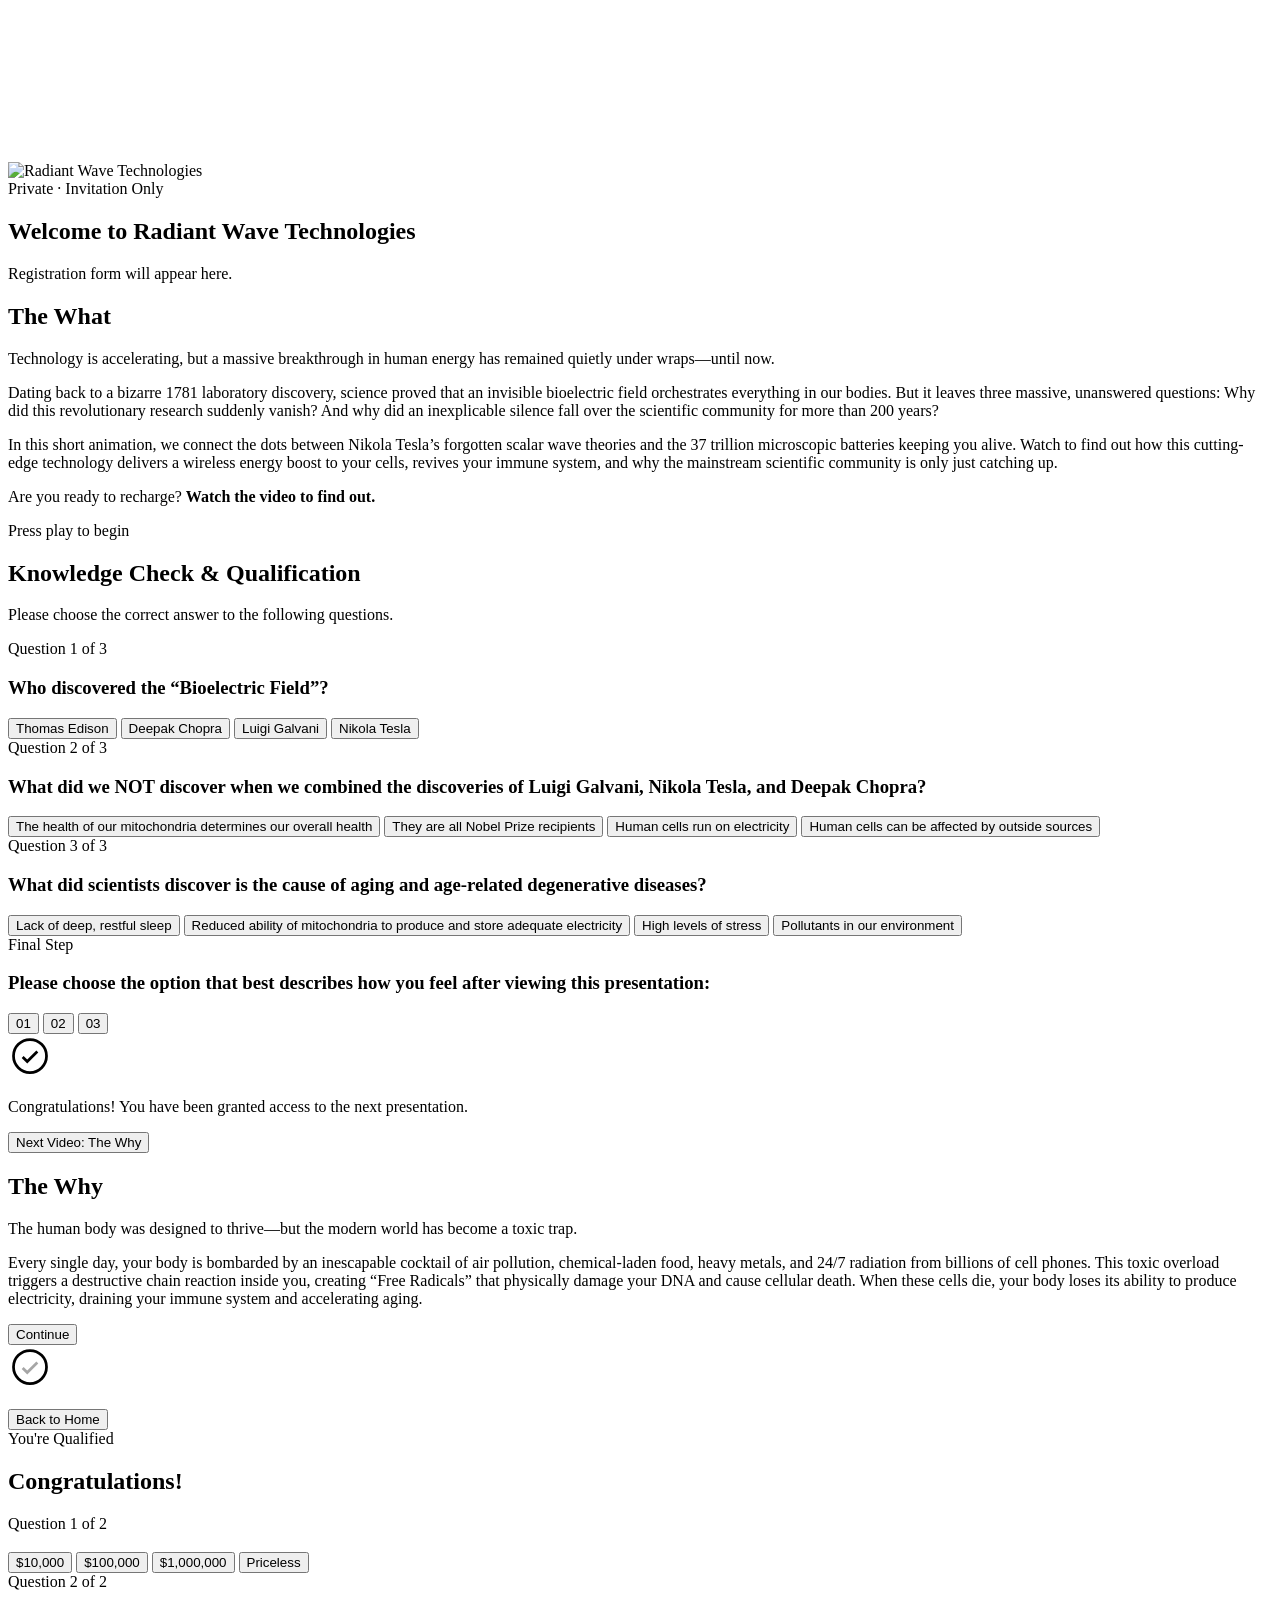
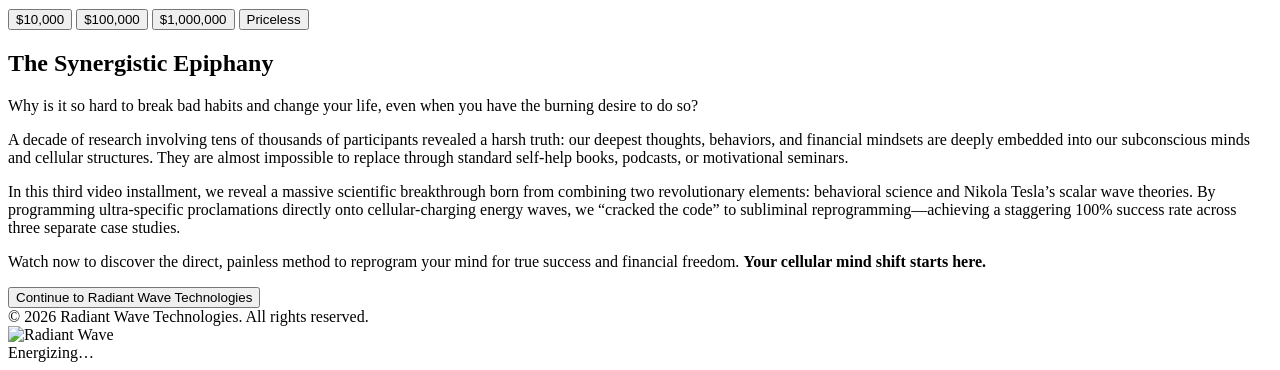
==== wwwroot/index.html @ 11f5593d "Add knowledge check + qualification gate after Video 1 Co-Authored-By: Claude Opus 4.8 (1M context) " ====
<!DOCTYPE html>
<html lang="en">
<head>
  <meta charset="UTF-8" />
  <meta name="viewport" content="width=device-width, initial-scale=1.0, viewport-fit=cover" />
  <meta name="theme-color" content="#121824" />
  <title>Radiant Wave Technologies</title>
  <meta name="description" content="A private guided experience by Radiant Wave Technologies." />
  <link rel="preconnect" href="https://fonts.googleapis.com" />
  <link rel="preconnect" href="https://fonts.gstatic.com" crossorigin />
  <link href="https://fonts.googleapis.com/css2?family=Hanken+Grotesk:wght@300;400;500;600;700;800&display=swap" rel="stylesheet" />
  <link rel="stylesheet" href="/css/styles.css" />
</head>
<body>
  <!-- Slowly drifting colour blobs -->
  <div class="bg-blobs" aria-hidden="true">
    <span class="blob blob--purple"></span>
    <span class="blob blob--blue"></span>
    <span class="blob blob--pink"></span>
    <span class="blob blob--cyan"></span>
  </div>
  <!-- Animated wave + particle background -->
  <canvas id="wave-canvas" aria-hidden="true"></canvas>
  <div class="vignette" aria-hidden="true"></div>
  <div class="grain" aria-hidden="true"></div>

  <!-- Cinematic wave-sweep transition overlay -->
  <div id="sweep" class="sweep" aria-hidden="true"></div>

  <main id="stage" class="stage">

    <!-- ============================ WELCOME ============================ -->
    <section class="screen screen--active" data-screen="welcome">
      <div class="welcome welcome--split">
        <div class="welcome__intro">
          <div class="logo">
            <div class="logo__ring" aria-hidden="true"></div>
            <img class="logo__img" src="/assets/logo.svg" alt="Radiant Wave Technologies"
                 onerror="this.onerror=null;this.src='/assets/logo.png';" />
          </div>
          <span class="access-badge"><span class="access-badge__dot"></span>Private · Invitation Only</span>
          <h1 class="welcome__heading" data-text="welcomeHeading">Welcome to Radiant Wave Technologies</h1>
          <p class="welcome__body" data-text="welcomeBody"></p>
        </div>

        <div class="form-shell glass">
          <div id="ghl-form" class="ghl-form">
            <!-- GoHighLevel embed is injected here from server config. -->
            <div class="ghl-fallback" id="ghl-fallback">
              <p class="ghl-fallback__hint">Registration form will appear here.</p>
            </div>
          </div>
          <button id="begin-btn" class="btn btn--cta begin-btn" type="button" hidden>
            <span>Begin Experience</span>
          </button>
        </div>
      </div>
    </section>

    <!-- ============================ VIDEO 1 ============================ -->
    <section class="screen" data-screen="video1">
      <div class="teaser" id="teaser-1">
        <div class="teaser__info">
          <h2 class="teaser__title">The What</h2>
          <div class="teaser__desc">
            <p>Technology is accelerating, but a massive breakthrough in human energy has remained quietly under wraps&mdash;until now.</p>
            <p>Dating back to a bizarre 1781 laboratory discovery, science proved that an invisible bioelectric field orchestrates everything in our bodies. But it leaves three massive, unanswered questions: Why did this revolutionary research suddenly vanish? And why did an inexplicable silence fall over the scientific community for more than 200 years?</p>
            <p>In this short animation, we connect the dots between Nikola Tesla&rsquo;s forgotten scalar wave theories and the 37 trillion microscopic batteries keeping you alive. Watch to find out how this cutting-edge technology delivers a wireless energy boost to your cells, revives your immune system, and why the mainstream scientific community is only just catching up.</p>
            <p class="teaser__kicker">Are you ready to recharge? <strong>Watch the video to find out.</strong></p>
          </div>
        </div>
        <div class="teaser__media">
          <div class="player-frame">
            <div class="player-mount" id="mount-1"></div>
          </div>
          <p class="teaser__hint">Press play to begin</p>
        </div>
      </div>
      <!-- Knowledge check + qualification gate (replaces the old "Next Video" button). -->
      <div class="reveal video-overlay video-overlay--wide knowledge-check" data-reveal="knowledge-check">
        <div class="kc__panel">
          <h2 class="kc__title">Knowledge Check &amp; Qualification</h2>
          <p class="kc__lead">Please choose the correct answer to the following questions.</p>

          <!-- Q1 -->
          <div class="qcard kc-q" data-kc-step="1">
            <span class="question__num">Question 1 of 3</span>
            <h3 class="question__label">Who discovered the &ldquo;Bioelectric Field&rdquo;?</h3>
            <div class="kc-options" data-kc-group="1">
              <button class="kc-opt" type="button">Thomas Edison</button>
              <button class="kc-opt" type="button">Deepak Chopra</button>
              <button class="kc-opt" type="button" data-correct="true">Luigi Galvani</button>
              <button class="kc-opt" type="button">Nikola Tesla</button>
            </div>
          </div>

          <!-- Q2 -->
          <div class="qcard kc-q is-collapsed" data-kc-step="2">
            <span class="question__num">Question 2 of 3</span>
            <h3 class="question__label">What did we <strong>NOT</strong> discover when we combined the discoveries of Luigi Galvani, Nikola Tesla, and Deepak Chopra?</h3>
            <div class="kc-options" data-kc-group="2">
              <button class="kc-opt" type="button">The health of our mitochondria determines our overall health</button>
              <button class="kc-opt" type="button" data-correct="true">They are all Nobel Prize recipients</button>
              <button class="kc-opt" type="button">Human cells run on electricity</button>
              <button class="kc-opt" type="button">Human cells can be affected by outside sources</button>
            </div>
          </div>

          <!-- Q3 -->
          <div class="qcard kc-q is-collapsed" data-kc-step="3">
            <span class="question__num">Question 3 of 3</span>
            <h3 class="question__label">What did scientists discover is the cause of aging and age-related degenerative diseases?</h3>
            <div class="kc-options" data-kc-group="3">
              <button class="kc-opt" type="button">Lack of deep, restful sleep</button>
              <button class="kc-opt" type="button" data-correct="true">Reduced ability of mitochondria to produce and store adequate electricity</button>
              <button class="kc-opt" type="button">High levels of stress</button>
              <button class="kc-opt" type="button">Pollutants in our environment</button>
            </div>
          </div>

          <!-- Final step: how do you feel? (qualification decision, moved up from video 2) -->
          <div class="qcard kc-feeling is-collapsed" data-kc-step="feeling">
            <span class="question__num">Final Step</span>
            <h3 class="question__label" data-text="decisionHeading">Please choose the option that best describes how you feel after viewing this presentation:</h3>
            <div class="cards cards--3">
              <button class="card" type="button" data-kc-option="1">
                <span class="card__index">01</span>
                <span class="card__text" data-text="option1"></span>
                <span class="card__glow" aria-hidden="true"></span>
              </button>
              <button class="card" type="button" data-kc-option="2">
                <span class="card__index">02</span>
                <span class="card__text" data-text="option2"></span>
                <span class="card__glow" aria-hidden="true"></span>
              </button>
              <button class="card" type="button" data-kc-option="3">
                <span class="card__index">03</span>
                <span class="card__text" data-text="option3"></span>
                <span class="card__glow" aria-hidden="true"></span>
              </button>
            </div>
          </div>
        </div>
      </div>

      <!-- Qualified (Option 3) → congratulations, then continue to The Why. -->
      <div class="reveal video-overlay" data-reveal="kc-pass">
        <div class="endcard glass">
          <div class="endcard__icon" aria-hidden="true">
            <svg viewBox="0 0 24 24" width="44" height="44" fill="none" stroke="currentColor" stroke-width="1.5">
              <circle cx="12" cy="12" r="9" />
              <path d="M8 12.5l2.5 2.5L16 9.5" />
            </svg>
          </div>
          <p class="endcard__body" data-text="kcCongrats">Congratulations! You have been granted access to the next presentation.</p>
          <button id="kc-continue" class="btn btn--cta btn--xl ripple" type="button">Next Video: The Why</button>
        </div>
      </div>
    </section>

    <!-- ============================ VIDEO 2 (The Why) + DECISION ============================ -->
    <section class="screen" data-screen="video2">
      <div class="teaser" id="teaser-2">
        <div class="teaser__info">
          <h2 class="teaser__title">The Why</h2>
          <div class="teaser__desc">
            <p>The human body was designed to thrive&mdash;but the modern world has become a toxic trap.</p>
            <p>Every single day, your body is bombarded by an inescapable cocktail of air pollution, chemical-laden food, heavy metals, and 24/7 radiation from billions of cell phones. This toxic overload triggers a destructive chain reaction inside you, creating &ldquo;Free Radicals&rdquo; that physically damage your DNA and cause cellular death. When these cells die, your body loses its ability to produce electricity, draining your immune system and accelerating aging.</p>
          </div>
        </div>
        <div class="teaser__media">
          <div class="player-frame">
            <div class="player-mount" id="mount-2"></div>
          </div>
        </div>
      </div>
      <div class="reveal video-overlay" data-reveal="video2-next">
        <button id="video2-next" class="btn btn--cta btn--xl ripple" type="button">Continue</button>
      </div>
    </section>

    <!-- ============================ DISQUALIFIED ============================ -->
    <section class="screen" data-screen="disqualified">
      <div class="endcard glass endcard--calm">
        <div class="endcard__icon" aria-hidden="true">
          <svg viewBox="0 0 24 24" width="44" height="44" fill="none" stroke="currentColor" stroke-width="1.5">
            <circle cx="12" cy="12" r="9" />
            <path d="M8 12.5l2.5 2.5L16 9.5" opacity=".35" />
          </svg>
        </div>
        <p class="endcard__body" data-text="disqualMessage"></p>
        <button id="back-home" class="btn btn--ghost ripple" type="button">Back to Home</button>
      </div>
    </section>

    <!-- ============================ QUALIFY (congrats + valuation) ============================ -->
    <section class="screen" data-screen="qualify">
      <div class="qualify">
        <span class="qualify__eyebrow">You're Qualified</span>
        <h2 class="qualify__title">Congratulations!</h2>
        <p class="qualify__intro" data-text="congratsMessage"></p>

        <div class="question qcard" data-question="1">
          <span class="question__num">Question 1 of 2</span>
          <h3 class="question__label" data-text="valuationQ1"></h3>
          <div class="cards cards--4 value-cards" data-value-group="q1">
            <button class="card card--value" type="button" data-value="$10,000"><span class="card__text">$10,000</span><span class="card__glow" aria-hidden="true"></span></button>
            <button class="card card--value" type="button" data-value="$100,000"><span class="card__text">$100,000</span><span class="card__glow" aria-hidden="true"></span></button>
            <button class="card card--value" type="button" data-value="$1,000,000"><span class="card__text">$1,000,000</span><span class="card__glow" aria-hidden="true"></span></button>
            <button class="card card--value" type="button" data-value="Priceless"><span class="card__text">Priceless</span><span class="card__glow" aria-hidden="true"></span></button>
          </div>
        </div>

        <div class="question qcard is-collapsed" data-question="2">
          <span class="question__num">Question 2 of 2</span>
          <h3 class="question__label" data-text="valuationQ2"></h3>
          <div class="cards cards--4 value-cards" data-value-group="q2">
            <button class="card card--value" type="button" data-value="$10,000"><span class="card__text">$10,000</span><span class="card__glow" aria-hidden="true"></span></button>
            <button class="card card--value" type="button" data-value="$100,000"><span class="card__text">$100,000</span><span class="card__glow" aria-hidden="true"></span></button>
            <button class="card card--value" type="button" data-value="$1,000,000"><span class="card__text">$1,000,000</span><span class="card__glow" aria-hidden="true"></span></button>
            <button class="card card--value" type="button" data-value="Priceless"><span class="card__text">Priceless</span><span class="card__glow" aria-hidden="true"></span></button>
          </div>
        </div>
      </div>
    </section>

    <!-- ============================ VIDEO 3 (The Synergistic Epiphany) + FINAL CTA ============================ -->
    <section class="screen" data-screen="video3">
      <div class="teaser" id="teaser-3">
        <div class="teaser__info">
          <h2 class="teaser__title">The Synergistic Epiphany</h2>
          <div class="teaser__desc">
            <p>Why is it so hard to break bad habits and change your life, even when you have the burning desire to do so?</p>
            <p>A decade of research involving tens of thousands of participants revealed a harsh truth: our deepest thoughts, behaviors, and financial mindsets are deeply embedded into our subconscious minds and cellular structures. They are almost impossible to replace through standard self-help books, podcasts, or motivational seminars.</p>
            <p>In this third video installment, we reveal a massive scientific breakthrough born from combining two revolutionary elements: behavioral science and Nikola Tesla&rsquo;s scalar wave theories. By programming ultra-specific proclamations directly onto cellular-charging energy waves, we &ldquo;cracked the code&rdquo; to subliminal reprogramming&mdash;achieving a staggering 100% success rate across three separate case studies.</p>
            <p class="teaser__kicker">Watch now to discover the direct, painless method to reprogram your mind for true success and financial freedom. <strong>Your cellular mind shift starts here.</strong></p>
          </div>
        </div>
        <div class="teaser__media">
          <div class="player-frame">
            <div class="player-mount" id="mount-3"></div>
          </div>
        </div>
      </div>
      <div class="reveal video-overlay" data-reveal="final-cta">
        <button id="final-cta" class="btn btn--cta btn--xl ripple" type="button" data-text="video3Cta">Continue to Radiant Wave Technologies</button>
      </div>
    </section>

  </main>

  <footer class="app-foot">© 2026 Radiant Wave Technologies. All rights reserved.</footer>

  <div id="loader" class="loader">
    <div class="loader__bolt" aria-hidden="true">
      <span class="loader__ring"></span>
      <span class="loader__ring loader__ring--2"></span>
      <span class="loader__arc"></span>
      <img class="loader__icon" src="/assets/rwt-icon.svg" alt="Radiant Wave" />
    </div>
    <span class="loader__label">Energizing…</span>
  </div>

  <script src="/js/config.js"></script>
  <script src="/js/waves.js"></script>
  <script src="/js/player.js"></script>
  <script src="/js/app.js"></script>
</body>
</html>
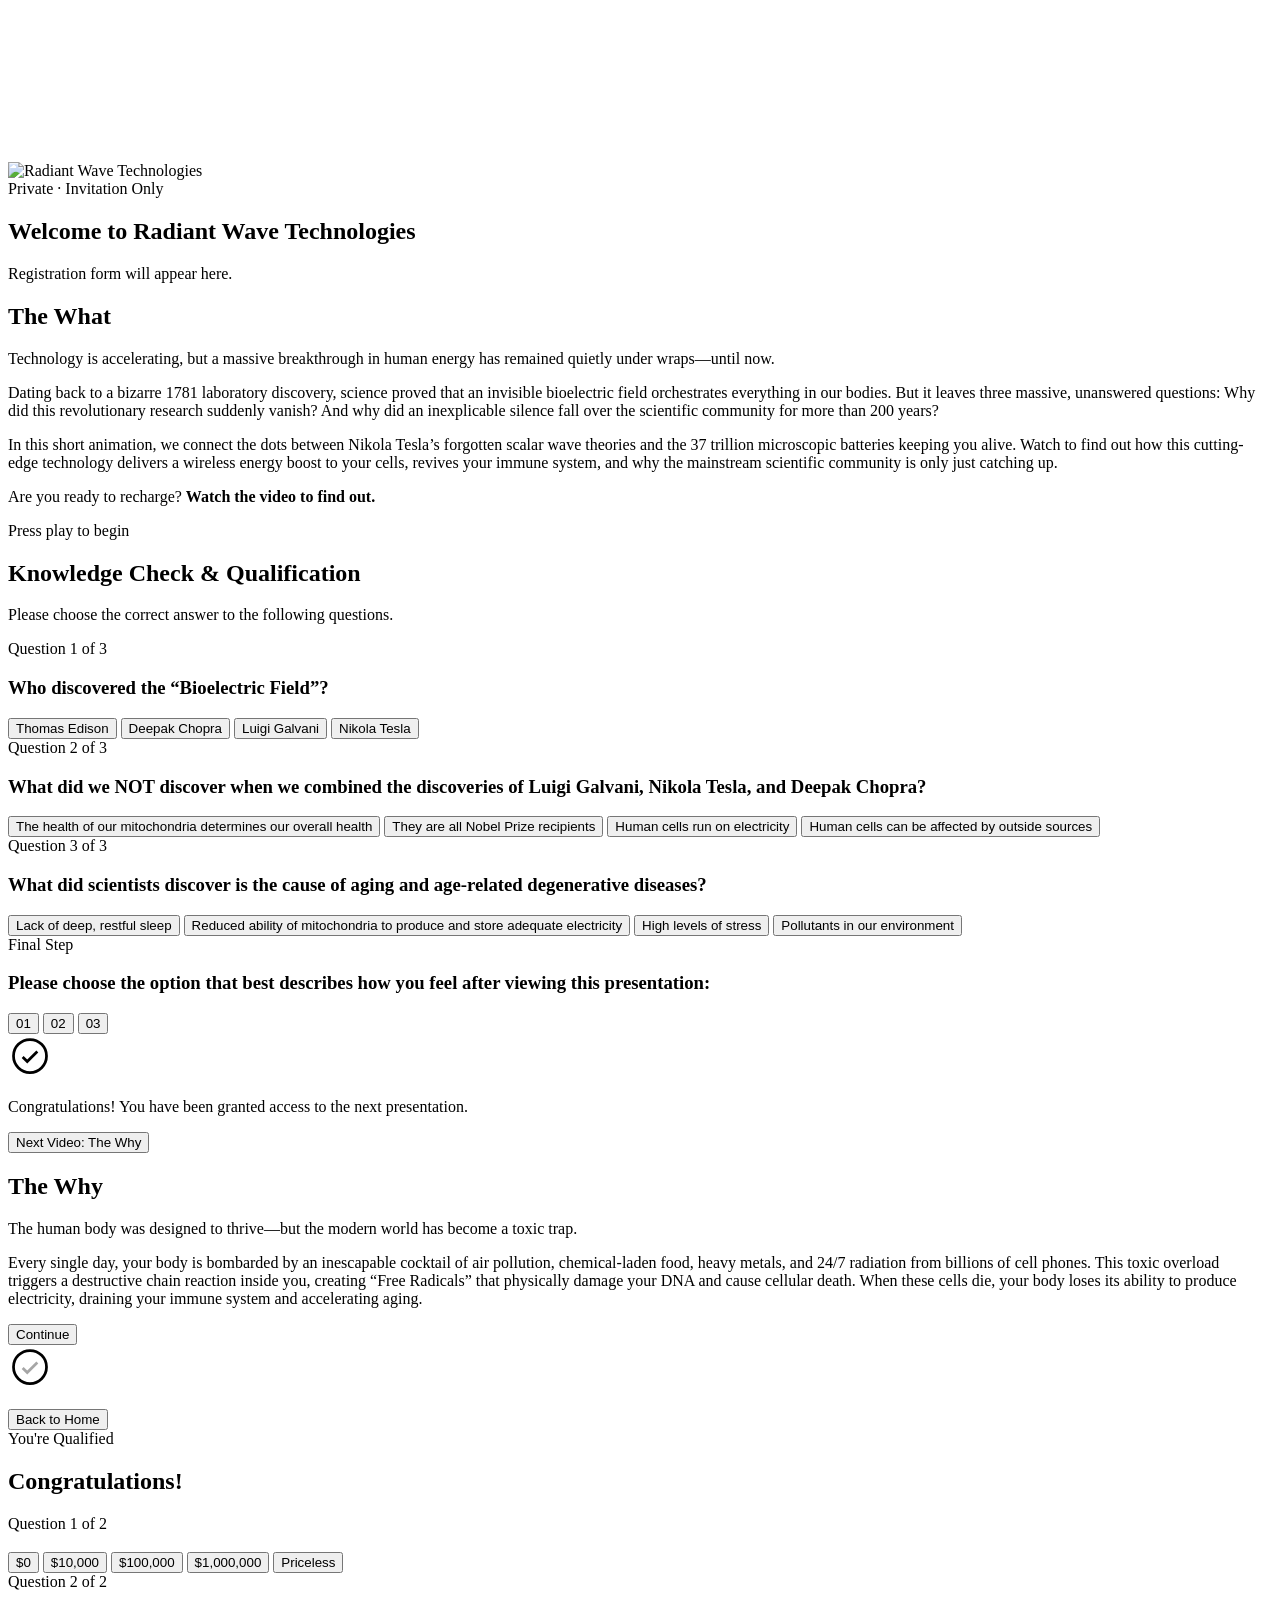
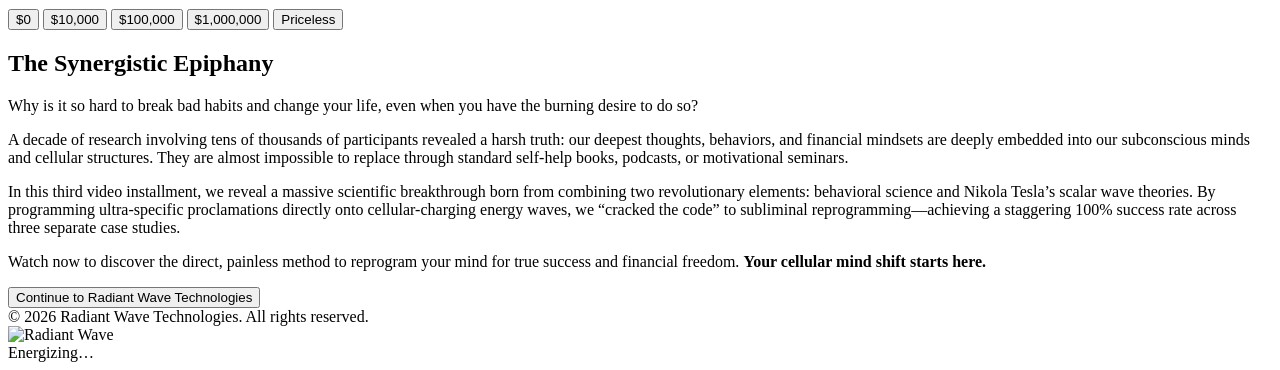
==== commit 0951da50: "Green positive highlight for qualifying picks; add $0 valuation option Co-Authored-By: Claude Opus 4" ====
--- a/wwwroot/index.html
+++ b/wwwroot/index.html
@@ -203,7 +203,8 @@
         <div class="question qcard" data-question="1">
           <span class="question__num">Question 1 of 2</span>
           <h3 class="question__label" data-text="valuationQ1"></h3>
-          <div class="cards cards--4 value-cards" data-value-group="q1">
+          <div class="cards cards--5 value-cards" data-value-group="q1">
+            <button class="card card--value" type="button" data-value="$0"><span class="card__text">$0</span><span class="card__glow" aria-hidden="true"></span></button>
             <button class="card card--value" type="button" data-value="$10,000"><span class="card__text">$10,000</span><span class="card__glow" aria-hidden="true"></span></button>
             <button class="card card--value" type="button" data-value="$100,000"><span class="card__text">$100,000</span><span class="card__glow" aria-hidden="true"></span></button>
             <button class="card card--value" type="button" data-value="$1,000,000"><span class="card__text">$1,000,000</span><span class="card__glow" aria-hidden="true"></span></button>
@@ -214,7 +215,8 @@
         <div class="question qcard is-collapsed" data-question="2">
           <span class="question__num">Question 2 of 2</span>
           <h3 class="question__label" data-text="valuationQ2"></h3>
-          <div class="cards cards--4 value-cards" data-value-group="q2">
+          <div class="cards cards--5 value-cards" data-value-group="q2">
+            <button class="card card--value" type="button" data-value="$0"><span class="card__text">$0</span><span class="card__glow" aria-hidden="true"></span></button>
             <button class="card card--value" type="button" data-value="$10,000"><span class="card__text">$10,000</span><span class="card__glow" aria-hidden="true"></span></button>
             <button class="card card--value" type="button" data-value="$100,000"><span class="card__text">$100,000</span><span class="card__glow" aria-hidden="true"></span></button>
             <button class="card card--value" type="button" data-value="$1,000,000"><span class="card__text">$1,000,000</span><span class="card__glow" aria-hidden="true"></span></button>
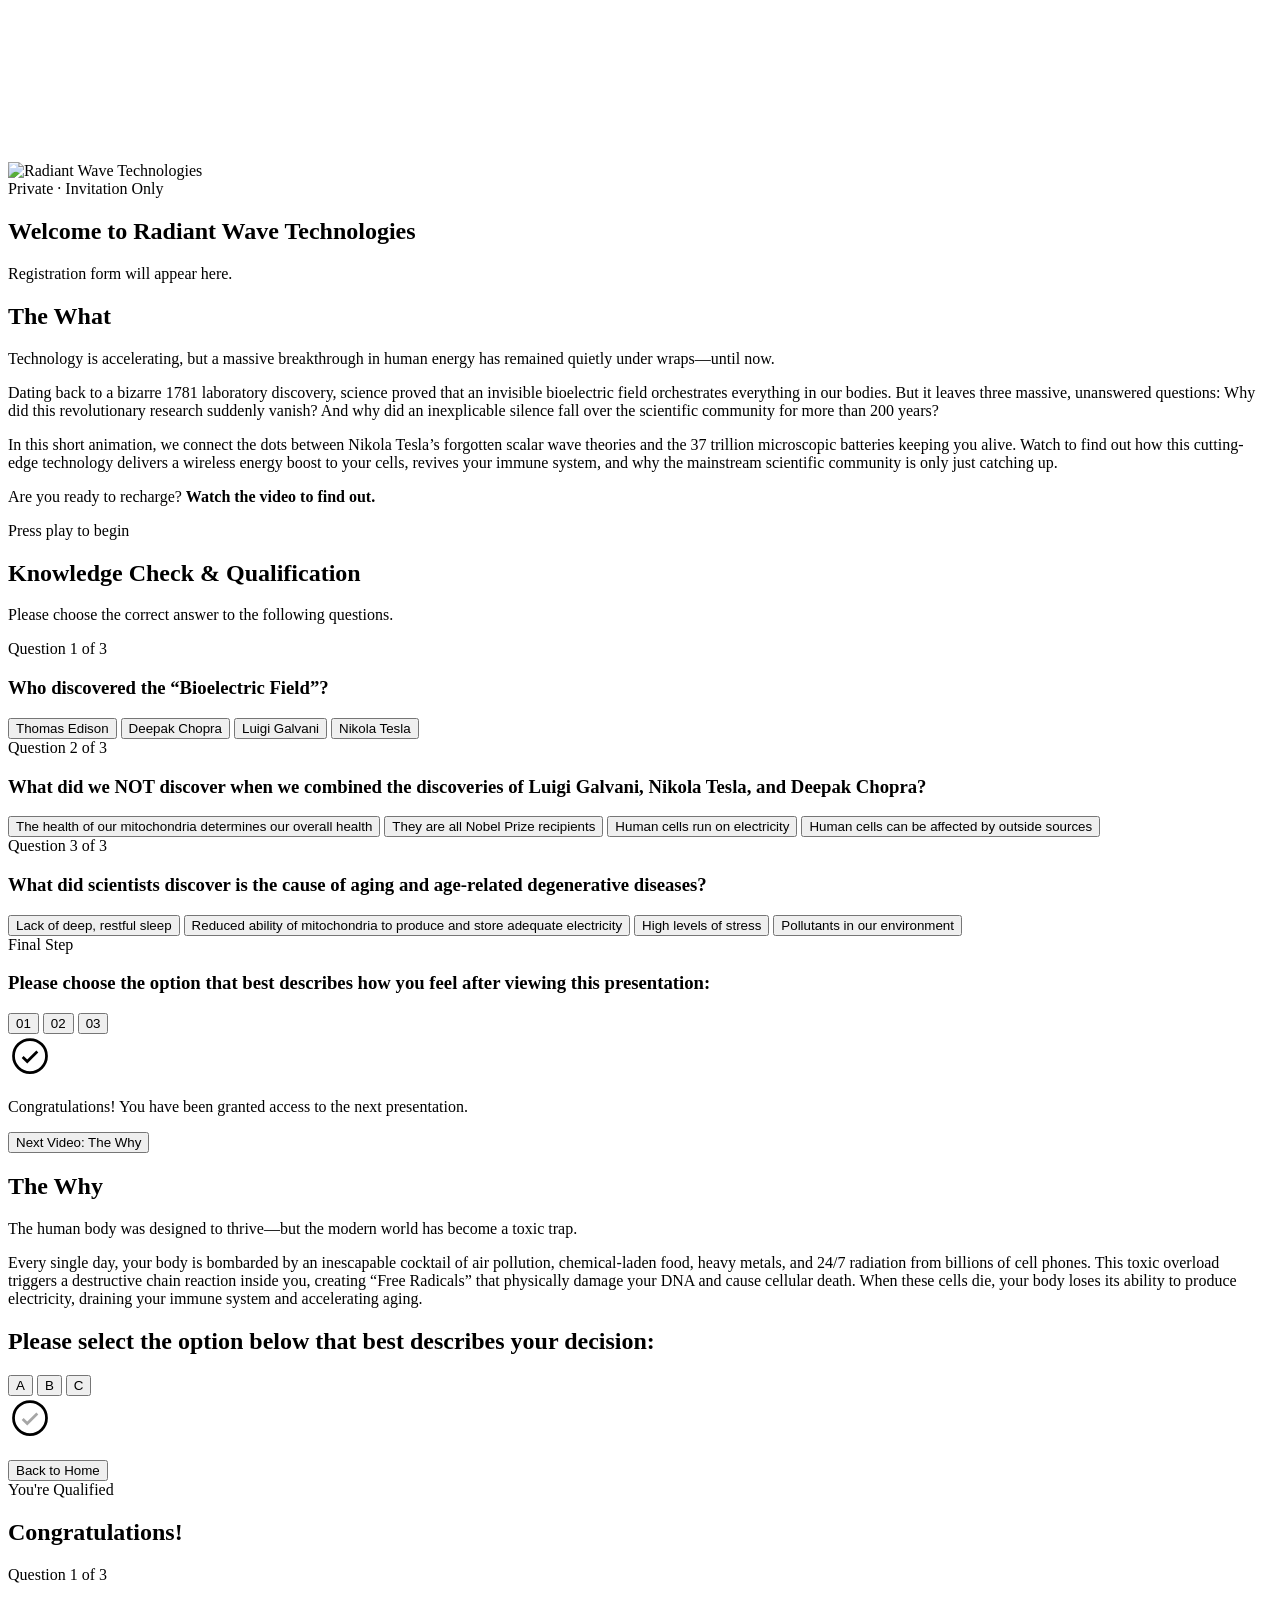
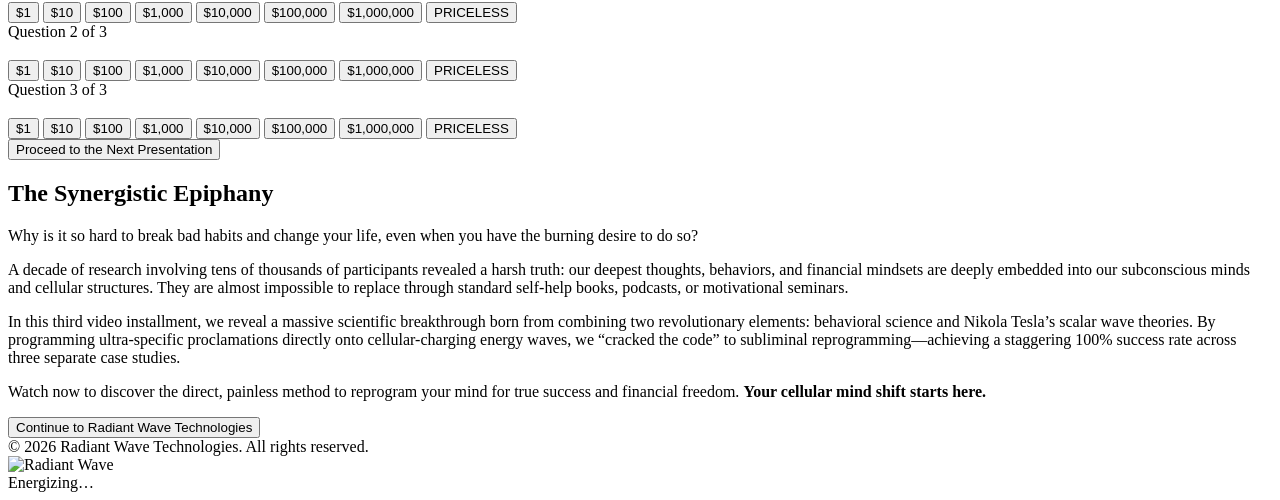
==== commit 0f8ff819: "Add A/B/C decision and 3 valuation questions after Video 2 Co-Authored-By: Claude Opus 4.8 (1M conte" ====
--- a/wwwroot/index.html
+++ b/wwwroot/index.html
@@ -174,8 +174,29 @@
           </div>
         </div>
       </div>
-      <div class="reveal video-overlay" data-reveal="video2-next">
-        <button id="video2-next" class="btn btn--cta btn--xl ripple" type="button">Continue</button>
+      <!-- Decision after video 2: the toxins/environment choice (A / B / C). -->
+      <div class="reveal video-overlay video-overlay--wide decision" data-reveal="video2-decision">
+        <div class="decision__panel">
+          <p class="decision__lead" data-text="decision2Lead"></p>
+          <h2 class="decision__heading" data-text="decision2Prompt">Please select the option below that best describes your decision:</h2>
+          <div class="cards cards--3">
+            <button class="card" type="button" data-decision2="A">
+              <span class="card__index">A</span>
+              <span class="card__text" data-text="optionA"></span>
+              <span class="card__glow" aria-hidden="true"></span>
+            </button>
+            <button class="card" type="button" data-decision2="B">
+              <span class="card__index">B</span>
+              <span class="card__text" data-text="optionB"></span>
+              <span class="card__glow" aria-hidden="true"></span>
+            </button>
+            <button class="card" type="button" data-decision2="C">
+              <span class="card__index">C</span>
+              <span class="card__text" data-text="optionC"></span>
+              <span class="card__glow" aria-hidden="true"></span>
+            </button>
+          </div>
+        </div>
       </div>
     </section>
 
@@ -201,27 +222,52 @@
         <p class="qualify__intro" data-text="congratsMessage"></p>
 
         <div class="question qcard" data-question="1">
-          <span class="question__num">Question 1 of 2</span>
+          <span class="question__num">Question 1 of 3</span>
           <h3 class="question__label" data-text="valuationQ1"></h3>
-          <div class="cards cards--5 value-cards" data-value-group="q1">
-            <button class="card card--value" type="button" data-value="$0"><span class="card__text">$0</span><span class="card__glow" aria-hidden="true"></span></button>
+          <div class="cards cards--8 value-cards" data-value-group="q1">
+            <button class="card card--value" type="button" data-value="$1"><span class="card__text">$1</span><span class="card__glow" aria-hidden="true"></span></button>
+            <button class="card card--value" type="button" data-value="$10"><span class="card__text">$10</span><span class="card__glow" aria-hidden="true"></span></button>
+            <button class="card card--value" type="button" data-value="$100"><span class="card__text">$100</span><span class="card__glow" aria-hidden="true"></span></button>
+            <button class="card card--value" type="button" data-value="$1,000"><span class="card__text">$1,000</span><span class="card__glow" aria-hidden="true"></span></button>
             <button class="card card--value" type="button" data-value="$10,000"><span class="card__text">$10,000</span><span class="card__glow" aria-hidden="true"></span></button>
             <button class="card card--value" type="button" data-value="$100,000"><span class="card__text">$100,000</span><span class="card__glow" aria-hidden="true"></span></button>
             <button class="card card--value" type="button" data-value="$1,000,000"><span class="card__text">$1,000,000</span><span class="card__glow" aria-hidden="true"></span></button>
-            <button class="card card--value" type="button" data-value="Priceless"><span class="card__text">Priceless</span><span class="card__glow" aria-hidden="true"></span></button>
+            <button class="card card--value" type="button" data-value="Priceless"><span class="card__text">PRICELESS</span><span class="card__glow" aria-hidden="true"></span></button>
           </div>
         </div>
 
         <div class="question qcard is-collapsed" data-question="2">
-          <span class="question__num">Question 2 of 2</span>
+          <span class="question__num">Question 2 of 3</span>
           <h3 class="question__label" data-text="valuationQ2"></h3>
-          <div class="cards cards--5 value-cards" data-value-group="q2">
-            <button class="card card--value" type="button" data-value="$0"><span class="card__text">$0</span><span class="card__glow" aria-hidden="true"></span></button>
+          <div class="cards cards--8 value-cards" data-value-group="q2">
+            <button class="card card--value" type="button" data-value="$1"><span class="card__text">$1</span><span class="card__glow" aria-hidden="true"></span></button>
+            <button class="card card--value" type="button" data-value="$10"><span class="card__text">$10</span><span class="card__glow" aria-hidden="true"></span></button>
+            <button class="card card--value" type="button" data-value="$100"><span class="card__text">$100</span><span class="card__glow" aria-hidden="true"></span></button>
+            <button class="card card--value" type="button" data-value="$1,000"><span class="card__text">$1,000</span><span class="card__glow" aria-hidden="true"></span></button>
             <button class="card card--value" type="button" data-value="$10,000"><span class="card__text">$10,000</span><span class="card__glow" aria-hidden="true"></span></button>
             <button class="card card--value" type="button" data-value="$100,000"><span class="card__text">$100,000</span><span class="card__glow" aria-hidden="true"></span></button>
             <button class="card card--value" type="button" data-value="$1,000,000"><span class="card__text">$1,000,000</span><span class="card__glow" aria-hidden="true"></span></button>
-            <button class="card card--value" type="button" data-value="Priceless"><span class="card__text">Priceless</span><span class="card__glow" aria-hidden="true"></span></button>
-          </div>
+            <button class="card card--value" type="button" data-value="Priceless"><span class="card__text">PRICELESS</span><span class="card__glow" aria-hidden="true"></span></button>
+          </div>
+        </div>
+
+        <div class="question qcard is-collapsed" data-question="3">
+          <span class="question__num">Question 3 of 3</span>
+          <h3 class="question__label" data-text="valuationQ3"></h3>
+          <div class="cards cards--8 value-cards" data-value-group="q3">
+            <button class="card card--value" type="button" data-value="$1"><span class="card__text">$1</span><span class="card__glow" aria-hidden="true"></span></button>
+            <button class="card card--value" type="button" data-value="$10"><span class="card__text">$10</span><span class="card__glow" aria-hidden="true"></span></button>
+            <button class="card card--value" type="button" data-value="$100"><span class="card__text">$100</span><span class="card__glow" aria-hidden="true"></span></button>
+            <button class="card card--value" type="button" data-value="$1,000"><span class="card__text">$1,000</span><span class="card__glow" aria-hidden="true"></span></button>
+            <button class="card card--value" type="button" data-value="$10,000"><span class="card__text">$10,000</span><span class="card__glow" aria-hidden="true"></span></button>
+            <button class="card card--value" type="button" data-value="$100,000"><span class="card__text">$100,000</span><span class="card__glow" aria-hidden="true"></span></button>
+            <button class="card card--value" type="button" data-value="$1,000,000"><span class="card__text">$1,000,000</span><span class="card__glow" aria-hidden="true"></span></button>
+            <button class="card card--value" type="button" data-value="Priceless"><span class="card__text">PRICELESS</span><span class="card__glow" aria-hidden="true"></span></button>
+          </div>
+        </div>
+
+        <div class="qualify__proceed is-collapsed" id="qualify-proceed-wrap">
+          <button id="qualify-proceed" class="btn btn--cta btn--xl ripple" type="button" data-text="qualifyProceed">Proceed to the Next Presentation</button>
         </div>
       </div>
     </section>
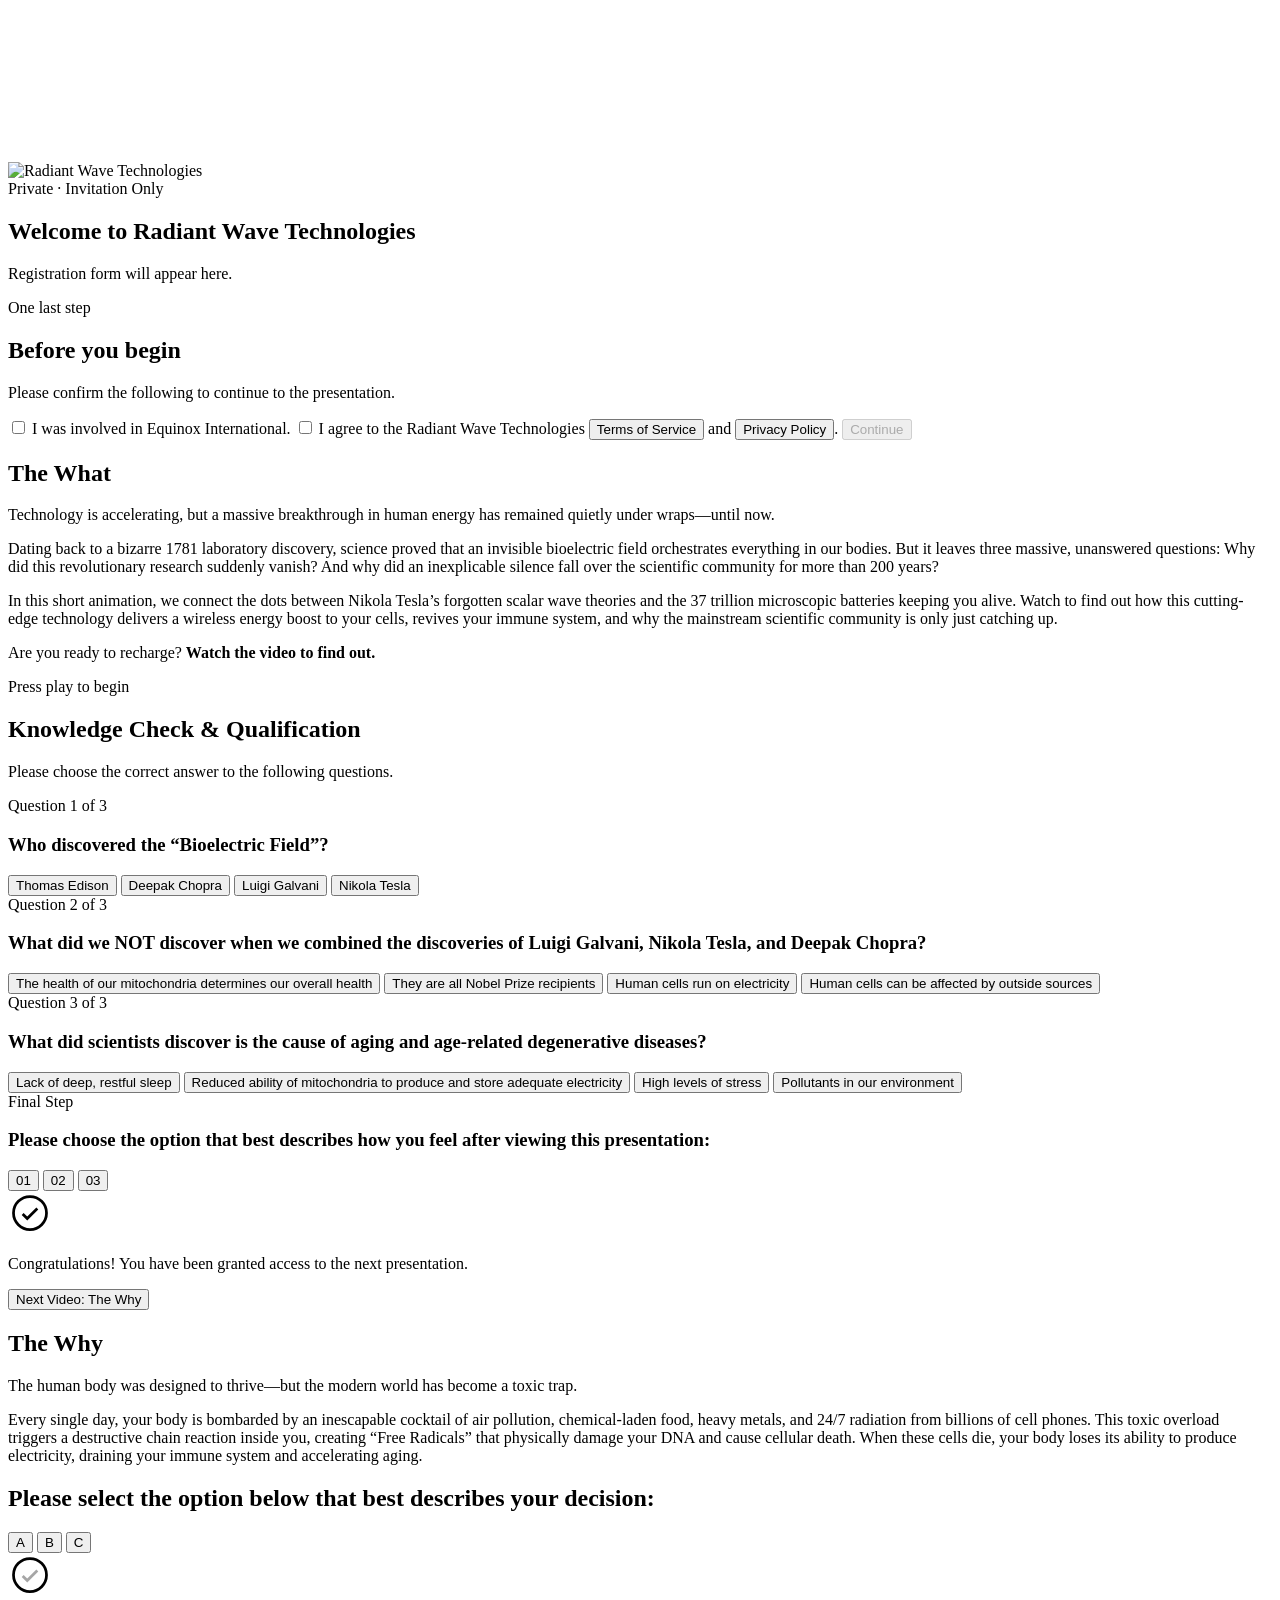
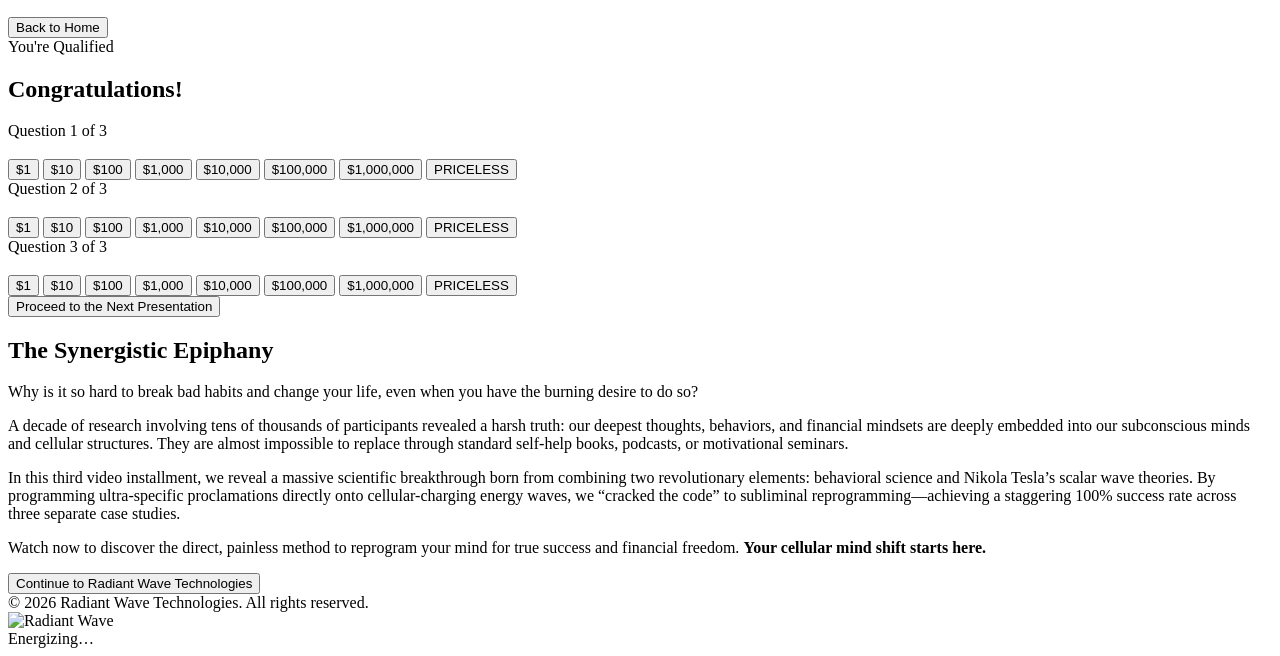
==== commit 0c8fbeca: "Add agreement gate (Equinox + ToS/Privacy) before Video 1 Co-Authored-By: Claude Opus 4.8 (1M contex" ====
--- a/wwwroot/index.html
+++ b/wwwroot/index.html
@@ -4,6 +4,7 @@
   <meta charset="UTF-8" />
   <meta name="viewport" content="width=device-width, initial-scale=1.0, viewport-fit=cover" />
   <meta name="theme-color" content="#121824" />
+  <meta name="robots" content="noindex, nofollow" />
   <title>Radiant Wave Technologies</title>
   <meta name="description" content="A private guided experience by Radiant Wave Technologies." />
   <link rel="preconnect" href="https://fonts.googleapis.com" />
@@ -57,10 +58,36 @@
       </div>
     </section>
 
+    <!-- ============================ AGREEMENT (before video 1) ============================ -->
+    <section class="screen" data-screen="agreement">
+      <div class="agreement">
+        <span class="qualify__eyebrow">One last step</span>
+        <h2 class="agreement__title">Before you begin</h2>
+        <p class="agreement__intro">Please confirm the following to continue to the presentation.</p>
+
+        <label class="agree-check">
+          <input type="checkbox" id="agree-equinox" />
+          <span class="agree-check__text">I was involved in Equinox International.</span>
+        </label>
+
+        <label class="agree-check">
+          <input type="checkbox" id="agree-terms" />
+          <span class="agree-check__text">I agree to the Radiant Wave Technologies
+            <button type="button" class="link-btn" data-open-legal="tos">Terms of Service</button>
+            and
+            <button type="button" class="link-btn" data-open-legal="privacy">Privacy Policy</button>.
+          </span>
+        </label>
+
+        <button id="agree-continue" class="btn btn--cta btn--xl ripple" type="button" disabled>Continue</button>
+      </div>
+    </section>
+
     <!-- ============================ VIDEO 1 ============================ -->
     <section class="screen" data-screen="video1">
       <div class="teaser" id="teaser-1">
         <div class="teaser__info">
+          <p class="teaser__greeting" hidden>Welcome, <span data-user="fname"></span>!</p>
           <h2 class="teaser__title">The What</h2>
           <div class="teaser__desc">
             <p>Technology is accelerating, but a massive breakthrough in human energy has remained quietly under wraps&mdash;until now.</p>
@@ -299,6 +326,92 @@
 
   <footer class="app-foot">© 2026 Radiant Wave Technologies. All rights reserved.</footer>
 
+  <!-- ============================ LEGAL POPUPS ============================ -->
+  <div class="legal-modal" data-legal="tos" hidden>
+    <div class="legal-modal__backdrop" data-close-legal></div>
+    <div class="legal-modal__panel" role="dialog" aria-modal="true" aria-label="Terms of Service">
+      <button class="legal-modal__close" type="button" data-close-legal aria-label="Close">&#10005;</button>
+      <h2 class="legal-modal__title">Terms of Service</h2>
+      <div class="legal-modal__body">
+        <h3>RADIANT WAVE TECHNOLOGIES TERMS OF SERVICE</h3>
+        <p class="legal-meta">Last Updated: June 7, 2025</p>
+        <p>These terms of service ("Terms") apply to your access and use of the Radiant Wave Technologies website and related services (the "Service"). Please read them carefully.</p>
+
+        <h4>Accepting These Terms</h4>
+        <p>If you access or use the Service, it means you agree to be bound by all of the terms below. So, before you use the Service, please read all of the terms. If you don't agree to all of the terms below, please do not use the Service. Also, if a term does not make sense to you, please let us know by emailing info@radiantwavetech.com.</p>
+
+        <h4>Changes to These Terms</h4>
+        <p>We reserve the right to modify these Terms at any time. For instance, we may need to change these Terms if we come out with a new feature or for some other reason.</p>
+        <p>Whenever we make changes to these Terms, the changes are effective 7 days after we post such revised Terms (indicated by revising the date at the top of these Terms) or upon your acceptance if we provide a mechanism for your immediate acceptance of the revised Terms (such as a click-through confirmation or acceptance button). It is your responsibility to check this website for changes to these Terms.</p>
+        <p>If you continue to use the Service after the revised Terms go into effect, then you have accepted the changes to these Terms.</p>
+
+        <h4>Privacy Policy</h4>
+        <p>For information about how we collect and use information about users of the Service, please review our Privacy Policy, available on this website.</p>
+
+        <h4>Third-Party Services</h4>
+        <p>From time to time, we may provide you with links to third party websites or services that we do not own or control. Your use of the Service may also include the use of applications that are developed or owned by a third party. Your use of such third party applications, websites, and services is governed by that party's own terms of service or privacy policies. We encourage you to read the terms and conditions and privacy policy of any third party application, website, or service that you visit or use.</p>
+
+        <h4>Form Submissions</h4>
+        <p>You do not need to create an account to use this Service. By submitting the interest form, you are providing us with your contact information voluntarily and consenting to the terms described in this agreement and our Privacy Policy.</p>
+
+        <h4>Communications Consent</h4>
+        <p>By submitting your contact information through this Service, you expressly consent to receive communications from us, including promotional emails and automated or pre-recorded SMS/text messages, at the email address and phone number you provided. Message and data rates may apply. You may opt out of SMS communications at any time by replying STOP. You may opt out of email communications by using the unsubscribe link included in any email.</p>
+
+        <h4>Your Use of the Service</h4>
+        <p>By submitting your information through this website, you confirm that the information you provide is accurate and complete. You agree not to submit false, misleading, or fraudulent information.</p>
+        <p>You acknowledge that by submitting the form, you are consenting to receive communications from us, including marketing emails and SMS/text messages related to our product and services. You may withdraw consent at any time using the opt-out mechanisms provided in those communications.</p>
+        <p>You agree not to use the Service in any way that violates applicable laws or regulations, or that could harm, disable, or impair the website or other users.</p>
+
+        <h4>Radiant Wave Technologies Materials</h4>
+        <p>We put a lot of effort into creating the Service including the logo and all designs, text, graphics, pictures, information, and other content. This property is owned by us or our licensors and it is protected by U.S. and international copyright laws. We grant you the right to use it.</p>
+        <p>However, unless we expressly state otherwise, your rights do not include: (i) publicly performing or publicly displaying the Service; (ii) modifying or otherwise making any derivative uses of the Service or any portion thereof; (iii) using any data mining, robots or similar data gathering or extraction methods; (iv) downloading (other than page caching) of any portion of the Service or any information contained therein; (v) reverse engineering or accessing the Service in order to build a competitive product or service; or (vi) using the Service other than for its intended purposes. If you do any of this, we may terminate your use of the Service.</p>
+
+        <h4>Hyperlinks and Third Party Content</h4>
+        <p>You may create a hyperlink to the Service. But you may not use, frame, or utilize framing techniques to enclose any of our trademarks, logos, or other proprietary information without our express written consent.</p>
+        <p>Radiant Wave Technologies makes no claim or representation regarding, and accepts no responsibility for, third party websites accessible by hyperlink from the Service or websites linking to the Service. When you leave the Service, you should be aware that these Terms and our policies no longer govern.</p>
+
+        <h4>Disclaimer of Warranties</h4>
+        <p>THE SERVICE AND ANY OTHER SERVICE AND CONTENT INCLUDED ON OR OTHERWISE MADE AVAILABLE TO YOU THROUGH THE SERVICE ARE PROVIDED TO YOU ON AN AS IS OR AS AVAILABLE BASIS WITHOUT ANY REPRESENTATIONS OR WARRANTIES OF ANY KIND. WE DISCLAIM ANY AND ALL WARRANTIES AND REPRESENTATIONS (EXPRESS OR IMPLIED, ORAL OR WRITTEN) WITH RESPECT TO THE SERVICE AND CONTENT INCLUDED ON OR OTHERWISE MADE AVAILABLE TO YOU THROUGH THE SERVICE WHETHER ALLEGED TO ARISE BY OPERATION OF LAW, BY REASON OF CUSTOM OR USAGE IN THE TRADE, BY COURSE OF DEALING OR OTHERWISE.</p>
+
+        <h4>Limitation of Liability</h4>
+        <p>IN NO EVENT WILL RADIANT WAVE TECHNOLOGIES BE LIABLE TO YOU OR ANY THIRD PARTY FOR ANY SPECIAL, INDIRECT, INCIDENTAL, EXEMPLARY OR CONSEQUENTIAL DAMAGES OF ANY KIND ARISING OUT OF OR IN CONNECTION WITH THE SERVICE OR ANY OTHER SERVICE AND/OR CONTENT INCLUDED ON OR OTHERWISE MADE AVAILABLE TO YOU THROUGH THE SERVICE, REGARDLESS OF THE FORM OF ACTION, WHETHER IN CONTRACT, TORT, STRICT LIABILITY OR OTHERWISE, EVEN IF WE HAVE BEEN ADVISED OF THE POSSIBILITY OF SUCH DAMAGES OR ARE AWARE OF THE POSSIBILITY OF SUCH DAMAGES. OUR TOTAL LIABILITY FOR ALL CAUSES OF ACTION AND UNDER ALL THEORIES OF LIABILITY WILL BE LIMITED TO THE AMOUNT YOU PAID TO RADIANT WAVE TECHNOLOGIES. THIS SECTION WILL BE GIVEN FULL EFFECT EVEN IF ANY REMEDY SPECIFIED IN THIS AGREEMENT IS DEEMED TO HAVE FAILED OF ITS ESSENTIAL PURPOSE.</p>
+        <p>You agree to defend, indemnify and hold us harmless from and against any and all costs, damages, liabilities, and expenses (including attorneys' fees, costs, penalties, interest and disbursements) we incur in relation to, arising from, or for the purpose of avoiding, any claim or demand from a third party relating to your use of the Service or the use of the Service by any person using your account, including any claim that your use of the Service violates any applicable law or regulation, or the rights of any third party, and/or your violation of these Terms.</p>
+
+        <h4>Governing Law</h4>
+        <p>The validity of these Terms and the rights, obligations, and relations of the parties under these Terms will be construed and determined under and in accordance with the laws of the State of Texas, without regard to conflicts of law principles.</p>
+
+        <h4>Jurisdiction</h4>
+        <p>You expressly agree that exclusive jurisdiction for any dispute with the Service or relating to your use of it resides in the courts of the State of Texas, and you further agree and expressly consent to the exercise of personal jurisdiction in the courts of the State of Texas located in Collin County in connection with any such dispute including any claim involving the Service. You further agree that you and Radiant Wave Technologies will not commence against the other a class action, class arbitration, or other representative action or proceeding.</p>
+
+        <h4>Termination</h4>
+        <p>If you breach any of these Terms, we have the right to suspend or disable your access to or use of the Service.</p>
+
+        <h4>Entire Agreement</h4>
+        <p>These Terms constitute the entire agreement between you and Radiant Wave Technologies regarding the use of the Service, superseding any prior agreements between you and Radiant Wave Technologies relating to your use of the Service.</p>
+
+        <h4>Feedback</h4>
+        <p>Please let us know what you think of the Service and these Terms. When you provide us with any feedback, comments, or suggestions about the Service or these Terms, you irrevocably assign to us all of your right, title, and interest in and to your feedback, comments, and suggestions.</p>
+
+        <h4>Questions and Contact Information</h4>
+        <p>Questions or comments about the Service may be directed to us at:</p>
+        <p>Radiant Wave Technologies<br />5605 FM 423, Suite 500-150<br />Frisco, TX 75036<br />United States</p>
+        <p>Email: info@radiantwavetech.com<br />Phone: (817) 864-1111</p>
+      </div>
+    </div>
+  </div>
+
+  <div class="legal-modal" data-legal="privacy" hidden>
+    <div class="legal-modal__backdrop" data-close-legal></div>
+    <div class="legal-modal__panel" role="dialog" aria-modal="true" aria-label="Privacy Policy">
+      <button class="legal-modal__close" type="button" data-close-legal aria-label="Close">&#10005;</button>
+      <h2 class="legal-modal__title">Privacy Policy</h2>
+      <div class="legal-modal__body">
+        <!-- TODO: Replace this placeholder with the Radiant Wave Technologies Privacy Policy text. -->
+        <p>Our Privacy Policy will be available here shortly. For any questions in the meantime, please contact us at info@radiantwavetech.com.</p>
+      </div>
+    </div>
+  </div>
+
   <div id="loader" class="loader">
     <div class="loader__bolt" aria-hidden="true">
       <span class="loader__ring"></span>
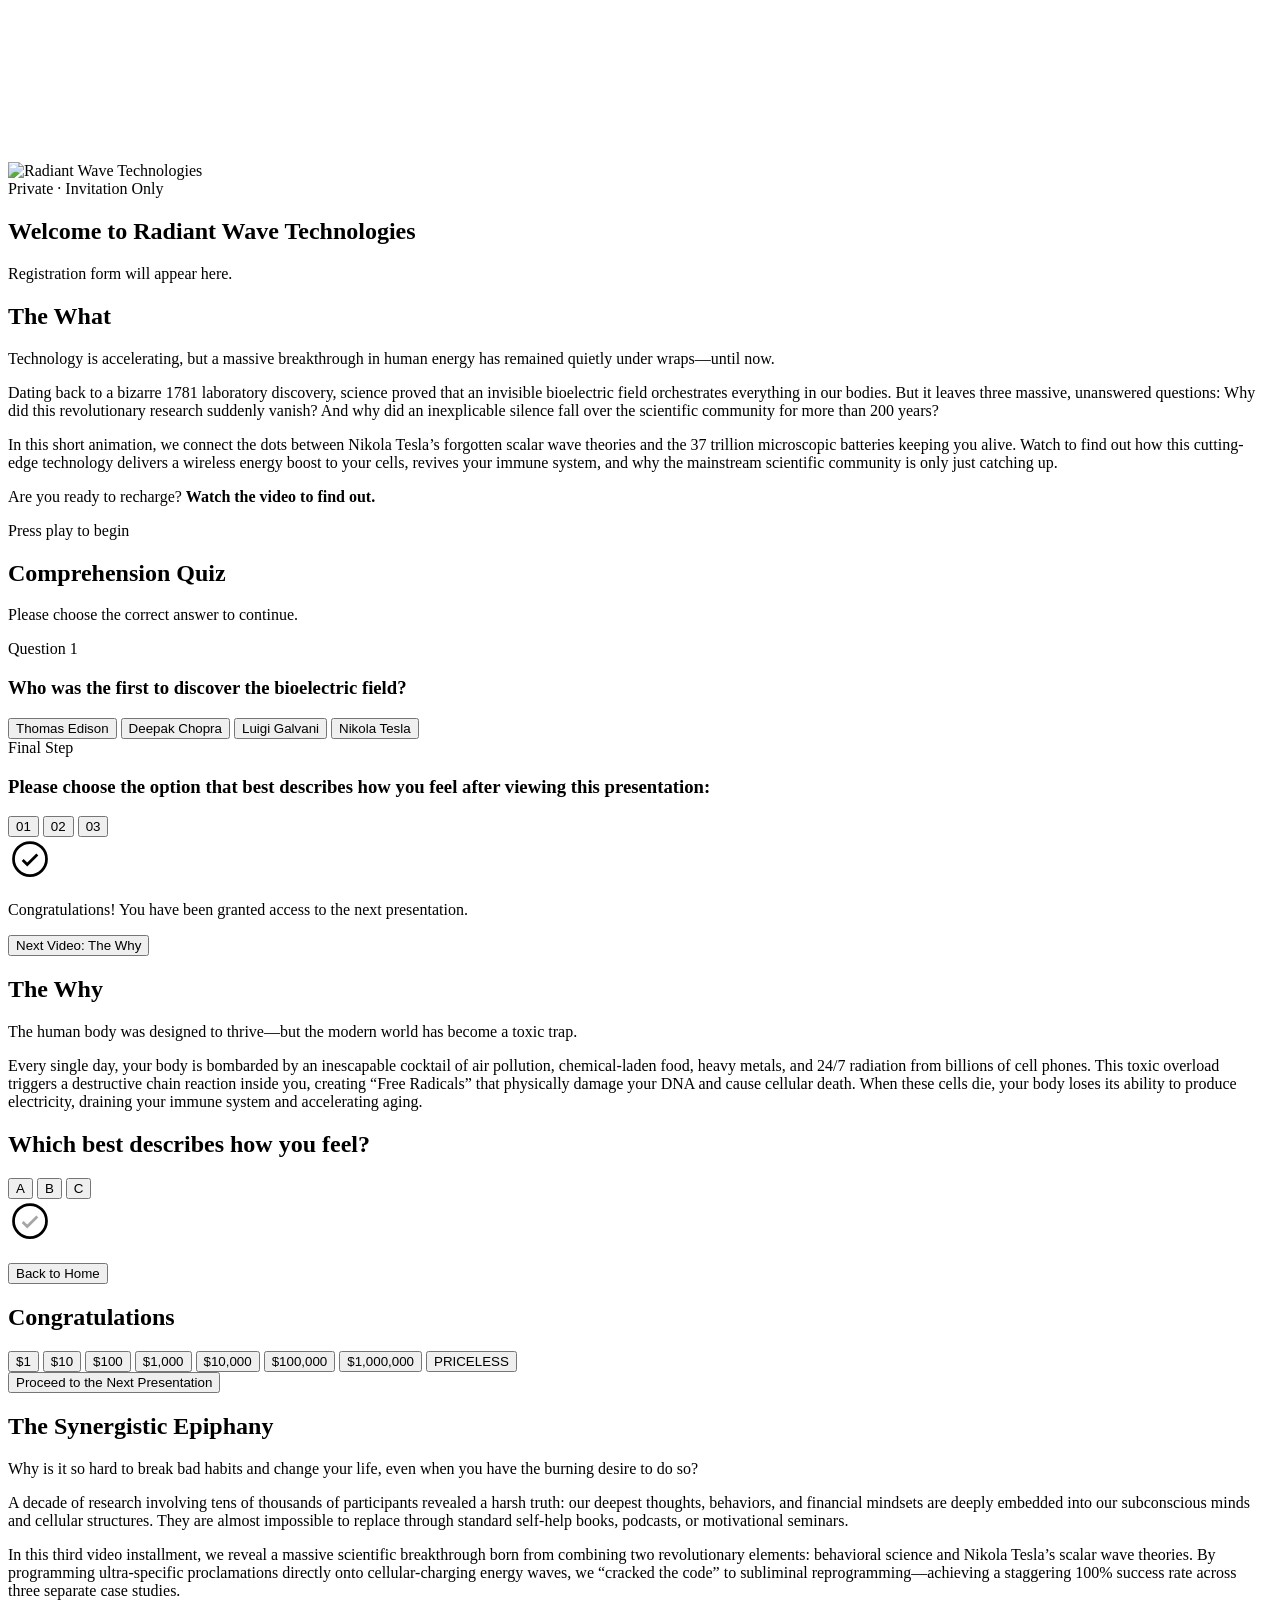
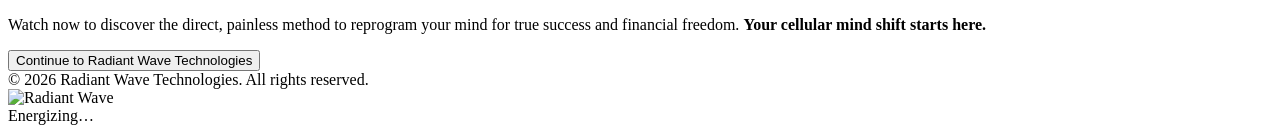
==== commit 9eef6e52: "Redesign funnel: Comprehension Quiz + confetti, short options, simplified congrats - Remove on-site " ====
--- a/wwwroot/index.html
+++ b/wwwroot/index.html
@@ -58,31 +58,6 @@
       </div>
     </section>
 
-    <!-- ============================ AGREEMENT (before video 1) ============================ -->
-    <section class="screen" data-screen="agreement">
-      <div class="agreement">
-        <span class="qualify__eyebrow">One last step</span>
-        <h2 class="agreement__title">Before you begin</h2>
-        <p class="agreement__intro">Please confirm the following to continue to the presentation.</p>
-
-        <label class="agree-check">
-          <input type="checkbox" id="agree-equinox" />
-          <span class="agree-check__text">I was involved in Equinox International.</span>
-        </label>
-
-        <label class="agree-check">
-          <input type="checkbox" id="agree-terms" />
-          <span class="agree-check__text">I agree to the Radiant Wave Technologies
-            <button type="button" class="link-btn" data-open-legal="tos">Terms of Service</button>
-            and
-            <button type="button" class="link-btn" data-open-legal="privacy">Privacy Policy</button>.
-          </span>
-        </label>
-
-        <button id="agree-continue" class="btn btn--cta btn--xl ripple" type="button" disabled>Continue</button>
-      </div>
-    </section>
-
     <!-- ============================ VIDEO 1 ============================ -->
     <section class="screen" data-screen="video1">
       <div class="teaser" id="teaser-1">
@@ -106,13 +81,13 @@
       <!-- Knowledge check + qualification gate (replaces the old "Next Video" button). -->
       <div class="reveal video-overlay video-overlay--wide knowledge-check" data-reveal="knowledge-check">
         <div class="kc__panel">
-          <h2 class="kc__title">Knowledge Check &amp; Qualification</h2>
-          <p class="kc__lead">Please choose the correct answer to the following questions.</p>
+          <h2 class="kc__title">Comprehension Quiz</h2>
+          <p class="kc__lead">Please choose the correct answer to continue.</p>
 
           <!-- Q1 -->
           <div class="qcard kc-q" data-kc-step="1">
-            <span class="question__num">Question 1 of 3</span>
-            <h3 class="question__label">Who discovered the &ldquo;Bioelectric Field&rdquo;?</h3>
+            <span class="question__num">Question 1</span>
+            <h3 class="question__label">Who was the first to discover the bioelectric field?</h3>
             <div class="kc-options" data-kc-group="1">
               <button class="kc-opt" type="button">Thomas Edison</button>
               <button class="kc-opt" type="button">Deepak Chopra</button>
@@ -121,31 +96,7 @@
             </div>
           </div>
 
-          <!-- Q2 -->
-          <div class="qcard kc-q is-collapsed" data-kc-step="2">
-            <span class="question__num">Question 2 of 3</span>
-            <h3 class="question__label">What did we <strong>NOT</strong> discover when we combined the discoveries of Luigi Galvani, Nikola Tesla, and Deepak Chopra?</h3>
-            <div class="kc-options" data-kc-group="2">
-              <button class="kc-opt" type="button">The health of our mitochondria determines our overall health</button>
-              <button class="kc-opt" type="button" data-correct="true">They are all Nobel Prize recipients</button>
-              <button class="kc-opt" type="button">Human cells run on electricity</button>
-              <button class="kc-opt" type="button">Human cells can be affected by outside sources</button>
-            </div>
-          </div>
-
-          <!-- Q3 -->
-          <div class="qcard kc-q is-collapsed" data-kc-step="3">
-            <span class="question__num">Question 3 of 3</span>
-            <h3 class="question__label">What did scientists discover is the cause of aging and age-related degenerative diseases?</h3>
-            <div class="kc-options" data-kc-group="3">
-              <button class="kc-opt" type="button">Lack of deep, restful sleep</button>
-              <button class="kc-opt" type="button" data-correct="true">Reduced ability of mitochondria to produce and store adequate electricity</button>
-              <button class="kc-opt" type="button">High levels of stress</button>
-              <button class="kc-opt" type="button">Pollutants in our environment</button>
-            </div>
-          </div>
-
-          <!-- Final step: how do you feel? (qualification decision, moved up from video 2) -->
+          <!-- Final step: how do you feel? -->
           <div class="qcard kc-feeling is-collapsed" data-kc-step="feeling">
             <span class="question__num">Final Step</span>
             <h3 class="question__label" data-text="decisionHeading">Please choose the option that best describes how you feel after viewing this presentation:</h3>
@@ -204,8 +155,7 @@
       <!-- Decision after video 2: the toxins/environment choice (A / B / C). -->
       <div class="reveal video-overlay video-overlay--wide decision" data-reveal="video2-decision">
         <div class="decision__panel">
-          <p class="decision__lead" data-text="decision2Lead"></p>
-          <h2 class="decision__heading" data-text="decision2Prompt">Please select the option below that best describes your decision:</h2>
+          <h2 class="decision__heading" data-text="decision2Prompt">Which best describes how you feel?</h2>
           <div class="cards cards--3">
             <button class="card" type="button" data-decision2="A">
               <span class="card__index">A</span>
@@ -244,12 +194,10 @@
     <!-- ============================ QUALIFY (congrats + valuation) ============================ -->
     <section class="screen" data-screen="qualify">
       <div class="qualify">
-        <span class="qualify__eyebrow">You're Qualified</span>
-        <h2 class="qualify__title">Congratulations!</h2>
+        <h2 class="qualify__title">Congratulations</h2>
         <p class="qualify__intro" data-text="congratsMessage"></p>
 
         <div class="question qcard" data-question="1">
-          <span class="question__num">Question 1 of 3</span>
           <h3 class="question__label" data-text="valuationQ1"></h3>
           <div class="cards cards--8 value-cards" data-value-group="q1">
             <button class="card card--value" type="button" data-value="$1"><span class="card__text">$1</span><span class="card__glow" aria-hidden="true"></span></button>
@@ -263,36 +211,6 @@
           </div>
         </div>
 
-        <div class="question qcard is-collapsed" data-question="2">
-          <span class="question__num">Question 2 of 3</span>
-          <h3 class="question__label" data-text="valuationQ2"></h3>
-          <div class="cards cards--8 value-cards" data-value-group="q2">
-            <button class="card card--value" type="button" data-value="$1"><span class="card__text">$1</span><span class="card__glow" aria-hidden="true"></span></button>
-            <button class="card card--value" type="button" data-value="$10"><span class="card__text">$10</span><span class="card__glow" aria-hidden="true"></span></button>
-            <button class="card card--value" type="button" data-value="$100"><span class="card__text">$100</span><span class="card__glow" aria-hidden="true"></span></button>
-            <button class="card card--value" type="button" data-value="$1,000"><span class="card__text">$1,000</span><span class="card__glow" aria-hidden="true"></span></button>
-            <button class="card card--value" type="button" data-value="$10,000"><span class="card__text">$10,000</span><span class="card__glow" aria-hidden="true"></span></button>
-            <button class="card card--value" type="button" data-value="$100,000"><span class="card__text">$100,000</span><span class="card__glow" aria-hidden="true"></span></button>
-            <button class="card card--value" type="button" data-value="$1,000,000"><span class="card__text">$1,000,000</span><span class="card__glow" aria-hidden="true"></span></button>
-            <button class="card card--value" type="button" data-value="Priceless"><span class="card__text">PRICELESS</span><span class="card__glow" aria-hidden="true"></span></button>
-          </div>
-        </div>
-
-        <div class="question qcard is-collapsed" data-question="3">
-          <span class="question__num">Question 3 of 3</span>
-          <h3 class="question__label" data-text="valuationQ3"></h3>
-          <div class="cards cards--8 value-cards" data-value-group="q3">
-            <button class="card card--value" type="button" data-value="$1"><span class="card__text">$1</span><span class="card__glow" aria-hidden="true"></span></button>
-            <button class="card card--value" type="button" data-value="$10"><span class="card__text">$10</span><span class="card__glow" aria-hidden="true"></span></button>
-            <button class="card card--value" type="button" data-value="$100"><span class="card__text">$100</span><span class="card__glow" aria-hidden="true"></span></button>
-            <button class="card card--value" type="button" data-value="$1,000"><span class="card__text">$1,000</span><span class="card__glow" aria-hidden="true"></span></button>
-            <button class="card card--value" type="button" data-value="$10,000"><span class="card__text">$10,000</span><span class="card__glow" aria-hidden="true"></span></button>
-            <button class="card card--value" type="button" data-value="$100,000"><span class="card__text">$100,000</span><span class="card__glow" aria-hidden="true"></span></button>
-            <button class="card card--value" type="button" data-value="$1,000,000"><span class="card__text">$1,000,000</span><span class="card__glow" aria-hidden="true"></span></button>
-            <button class="card card--value" type="button" data-value="Priceless"><span class="card__text">PRICELESS</span><span class="card__glow" aria-hidden="true"></span></button>
-          </div>
-        </div>
-
         <div class="qualify__proceed is-collapsed" id="qualify-proceed-wrap">
           <button id="qualify-proceed" class="btn btn--cta btn--xl ripple" type="button" data-text="qualifyProceed">Proceed to the Next Presentation</button>
         </div>
@@ -326,92 +244,6 @@
 
   <footer class="app-foot">© 2026 Radiant Wave Technologies. All rights reserved.</footer>
 
-  <!-- ============================ LEGAL POPUPS ============================ -->
-  <div class="legal-modal" data-legal="tos" hidden>
-    <div class="legal-modal__backdrop" data-close-legal></div>
-    <div class="legal-modal__panel" role="dialog" aria-modal="true" aria-label="Terms of Service">
-      <button class="legal-modal__close" type="button" data-close-legal aria-label="Close">&#10005;</button>
-      <h2 class="legal-modal__title">Terms of Service</h2>
-      <div class="legal-modal__body">
-        <h3>RADIANT WAVE TECHNOLOGIES TERMS OF SERVICE</h3>
-        <p class="legal-meta">Last Updated: June 7, 2025</p>
-        <p>These terms of service ("Terms") apply to your access and use of the Radiant Wave Technologies website and related services (the "Service"). Please read them carefully.</p>
-
-        <h4>Accepting These Terms</h4>
-        <p>If you access or use the Service, it means you agree to be bound by all of the terms below. So, before you use the Service, please read all of the terms. If you don't agree to all of the terms below, please do not use the Service. Also, if a term does not make sense to you, please let us know by emailing info@radiantwavetech.com.</p>
-
-        <h4>Changes to These Terms</h4>
-        <p>We reserve the right to modify these Terms at any time. For instance, we may need to change these Terms if we come out with a new feature or for some other reason.</p>
-        <p>Whenever we make changes to these Terms, the changes are effective 7 days after we post such revised Terms (indicated by revising the date at the top of these Terms) or upon your acceptance if we provide a mechanism for your immediate acceptance of the revised Terms (such as a click-through confirmation or acceptance button). It is your responsibility to check this website for changes to these Terms.</p>
-        <p>If you continue to use the Service after the revised Terms go into effect, then you have accepted the changes to these Terms.</p>
-
-        <h4>Privacy Policy</h4>
-        <p>For information about how we collect and use information about users of the Service, please review our Privacy Policy, available on this website.</p>
-
-        <h4>Third-Party Services</h4>
-        <p>From time to time, we may provide you with links to third party websites or services that we do not own or control. Your use of the Service may also include the use of applications that are developed or owned by a third party. Your use of such third party applications, websites, and services is governed by that party's own terms of service or privacy policies. We encourage you to read the terms and conditions and privacy policy of any third party application, website, or service that you visit or use.</p>
-
-        <h4>Form Submissions</h4>
-        <p>You do not need to create an account to use this Service. By submitting the interest form, you are providing us with your contact information voluntarily and consenting to the terms described in this agreement and our Privacy Policy.</p>
-
-        <h4>Communications Consent</h4>
-        <p>By submitting your contact information through this Service, you expressly consent to receive communications from us, including promotional emails and automated or pre-recorded SMS/text messages, at the email address and phone number you provided. Message and data rates may apply. You may opt out of SMS communications at any time by replying STOP. You may opt out of email communications by using the unsubscribe link included in any email.</p>
-
-        <h4>Your Use of the Service</h4>
-        <p>By submitting your information through this website, you confirm that the information you provide is accurate and complete. You agree not to submit false, misleading, or fraudulent information.</p>
-        <p>You acknowledge that by submitting the form, you are consenting to receive communications from us, including marketing emails and SMS/text messages related to our product and services. You may withdraw consent at any time using the opt-out mechanisms provided in those communications.</p>
-        <p>You agree not to use the Service in any way that violates applicable laws or regulations, or that could harm, disable, or impair the website or other users.</p>
-
-        <h4>Radiant Wave Technologies Materials</h4>
-        <p>We put a lot of effort into creating the Service including the logo and all designs, text, graphics, pictures, information, and other content. This property is owned by us or our licensors and it is protected by U.S. and international copyright laws. We grant you the right to use it.</p>
-        <p>However, unless we expressly state otherwise, your rights do not include: (i) publicly performing or publicly displaying the Service; (ii) modifying or otherwise making any derivative uses of the Service or any portion thereof; (iii) using any data mining, robots or similar data gathering or extraction methods; (iv) downloading (other than page caching) of any portion of the Service or any information contained therein; (v) reverse engineering or accessing the Service in order to build a competitive product or service; or (vi) using the Service other than for its intended purposes. If you do any of this, we may terminate your use of the Service.</p>
-
-        <h4>Hyperlinks and Third Party Content</h4>
-        <p>You may create a hyperlink to the Service. But you may not use, frame, or utilize framing techniques to enclose any of our trademarks, logos, or other proprietary information without our express written consent.</p>
-        <p>Radiant Wave Technologies makes no claim or representation regarding, and accepts no responsibility for, third party websites accessible by hyperlink from the Service or websites linking to the Service. When you leave the Service, you should be aware that these Terms and our policies no longer govern.</p>
-
-        <h4>Disclaimer of Warranties</h4>
-        <p>THE SERVICE AND ANY OTHER SERVICE AND CONTENT INCLUDED ON OR OTHERWISE MADE AVAILABLE TO YOU THROUGH THE SERVICE ARE PROVIDED TO YOU ON AN AS IS OR AS AVAILABLE BASIS WITHOUT ANY REPRESENTATIONS OR WARRANTIES OF ANY KIND. WE DISCLAIM ANY AND ALL WARRANTIES AND REPRESENTATIONS (EXPRESS OR IMPLIED, ORAL OR WRITTEN) WITH RESPECT TO THE SERVICE AND CONTENT INCLUDED ON OR OTHERWISE MADE AVAILABLE TO YOU THROUGH THE SERVICE WHETHER ALLEGED TO ARISE BY OPERATION OF LAW, BY REASON OF CUSTOM OR USAGE IN THE TRADE, BY COURSE OF DEALING OR OTHERWISE.</p>
-
-        <h4>Limitation of Liability</h4>
-        <p>IN NO EVENT WILL RADIANT WAVE TECHNOLOGIES BE LIABLE TO YOU OR ANY THIRD PARTY FOR ANY SPECIAL, INDIRECT, INCIDENTAL, EXEMPLARY OR CONSEQUENTIAL DAMAGES OF ANY KIND ARISING OUT OF OR IN CONNECTION WITH THE SERVICE OR ANY OTHER SERVICE AND/OR CONTENT INCLUDED ON OR OTHERWISE MADE AVAILABLE TO YOU THROUGH THE SERVICE, REGARDLESS OF THE FORM OF ACTION, WHETHER IN CONTRACT, TORT, STRICT LIABILITY OR OTHERWISE, EVEN IF WE HAVE BEEN ADVISED OF THE POSSIBILITY OF SUCH DAMAGES OR ARE AWARE OF THE POSSIBILITY OF SUCH DAMAGES. OUR TOTAL LIABILITY FOR ALL CAUSES OF ACTION AND UNDER ALL THEORIES OF LIABILITY WILL BE LIMITED TO THE AMOUNT YOU PAID TO RADIANT WAVE TECHNOLOGIES. THIS SECTION WILL BE GIVEN FULL EFFECT EVEN IF ANY REMEDY SPECIFIED IN THIS AGREEMENT IS DEEMED TO HAVE FAILED OF ITS ESSENTIAL PURPOSE.</p>
-        <p>You agree to defend, indemnify and hold us harmless from and against any and all costs, damages, liabilities, and expenses (including attorneys' fees, costs, penalties, interest and disbursements) we incur in relation to, arising from, or for the purpose of avoiding, any claim or demand from a third party relating to your use of the Service or the use of the Service by any person using your account, including any claim that your use of the Service violates any applicable law or regulation, or the rights of any third party, and/or your violation of these Terms.</p>
-
-        <h4>Governing Law</h4>
-        <p>The validity of these Terms and the rights, obligations, and relations of the parties under these Terms will be construed and determined under and in accordance with the laws of the State of Texas, without regard to conflicts of law principles.</p>
-
-        <h4>Jurisdiction</h4>
-        <p>You expressly agree that exclusive jurisdiction for any dispute with the Service or relating to your use of it resides in the courts of the State of Texas, and you further agree and expressly consent to the exercise of personal jurisdiction in the courts of the State of Texas located in Collin County in connection with any such dispute including any claim involving the Service. You further agree that you and Radiant Wave Technologies will not commence against the other a class action, class arbitration, or other representative action or proceeding.</p>
-
-        <h4>Termination</h4>
-        <p>If you breach any of these Terms, we have the right to suspend or disable your access to or use of the Service.</p>
-
-        <h4>Entire Agreement</h4>
-        <p>These Terms constitute the entire agreement between you and Radiant Wave Technologies regarding the use of the Service, superseding any prior agreements between you and Radiant Wave Technologies relating to your use of the Service.</p>
-
-        <h4>Feedback</h4>
-        <p>Please let us know what you think of the Service and these Terms. When you provide us with any feedback, comments, or suggestions about the Service or these Terms, you irrevocably assign to us all of your right, title, and interest in and to your feedback, comments, and suggestions.</p>
-
-        <h4>Questions and Contact Information</h4>
-        <p>Questions or comments about the Service may be directed to us at:</p>
-        <p>Radiant Wave Technologies<br />5605 FM 423, Suite 500-150<br />Frisco, TX 75036<br />United States</p>
-        <p>Email: info@radiantwavetech.com<br />Phone: (817) 864-1111</p>
-      </div>
-    </div>
-  </div>
-
-  <div class="legal-modal" data-legal="privacy" hidden>
-    <div class="legal-modal__backdrop" data-close-legal></div>
-    <div class="legal-modal__panel" role="dialog" aria-modal="true" aria-label="Privacy Policy">
-      <button class="legal-modal__close" type="button" data-close-legal aria-label="Close">&#10005;</button>
-      <h2 class="legal-modal__title">Privacy Policy</h2>
-      <div class="legal-modal__body">
-        <!-- TODO: Replace this placeholder with the Radiant Wave Technologies Privacy Policy text. -->
-        <p>Our Privacy Policy will be available here shortly. For any questions in the meantime, please contact us at info@radiantwavetech.com.</p>
-      </div>
-    </div>
-  </div>
-
   <div id="loader" class="loader">
     <div class="loader__bolt" aria-hidden="true">
       <span class="loader__ring"></span>
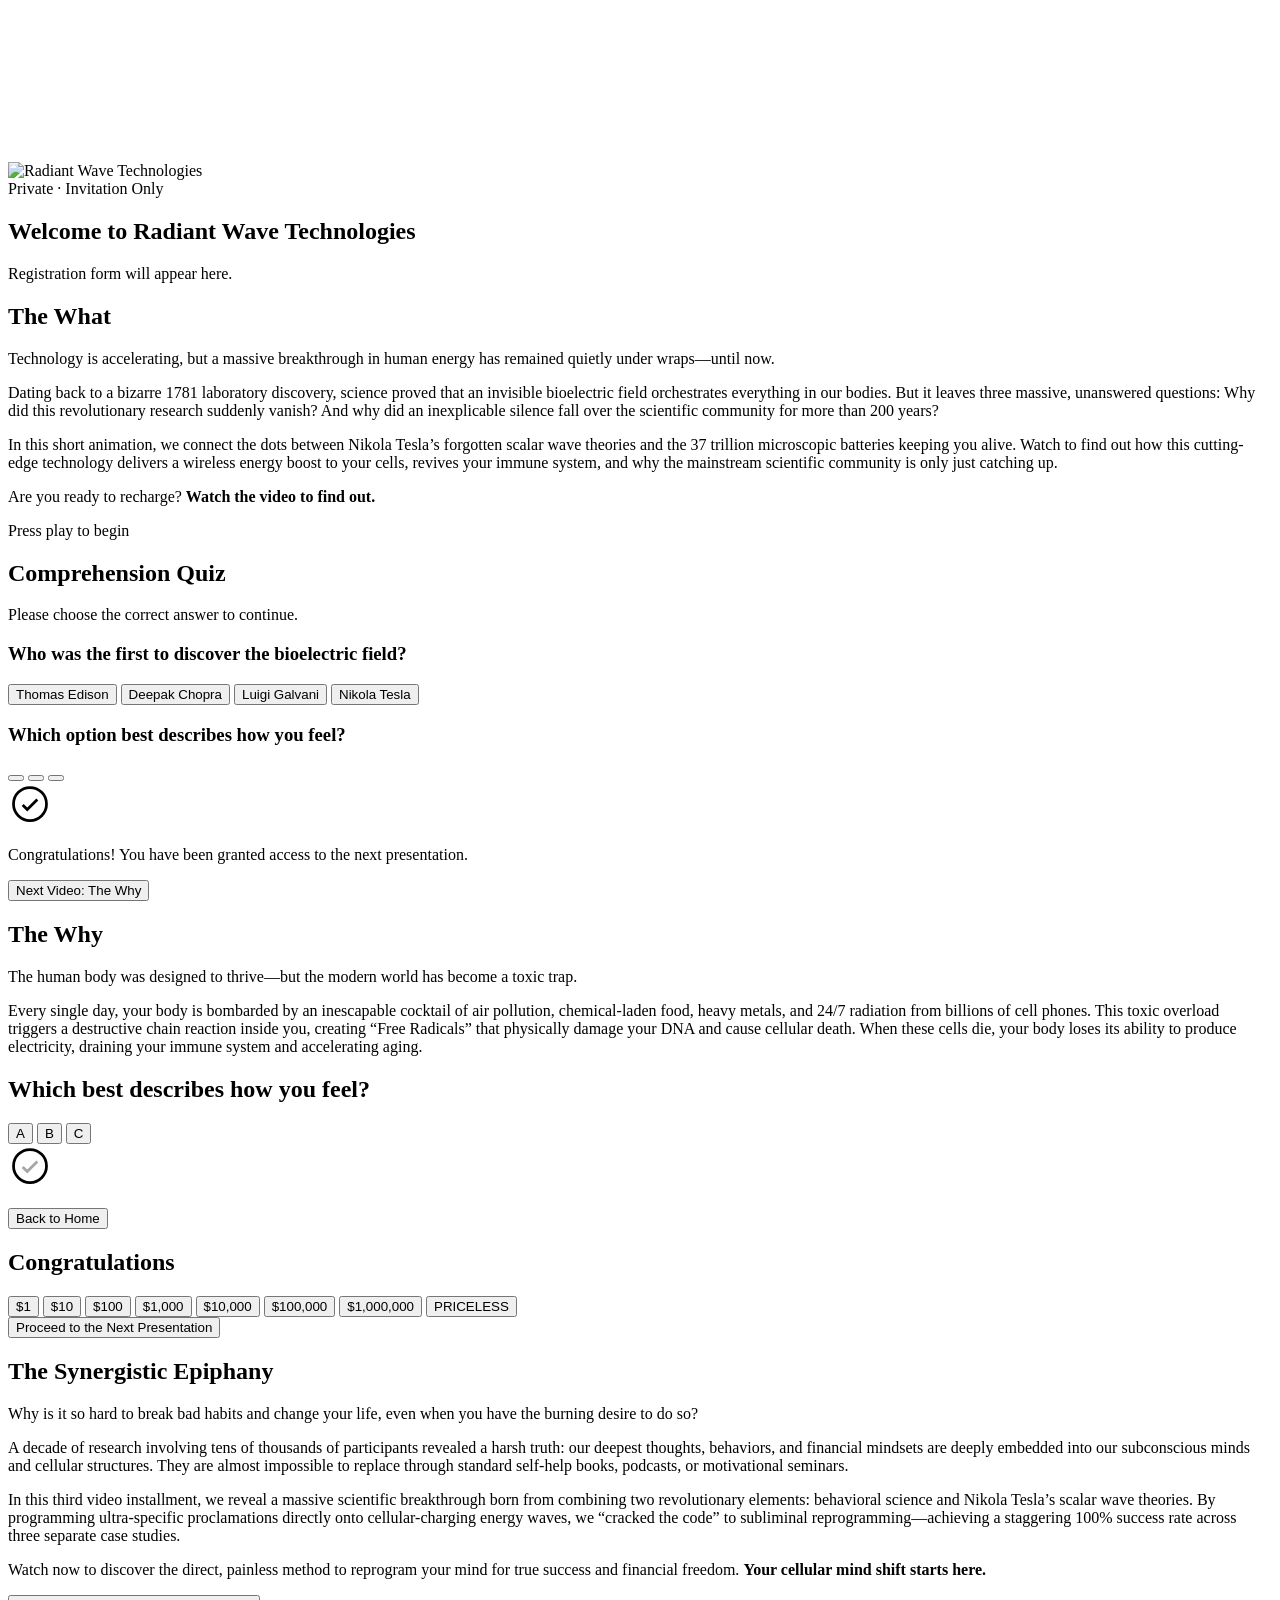
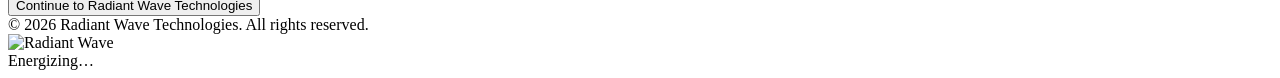
==== commit 454d2652: "Quiz: drop Question/Final-Step labels; feeling options match Q1 rows; error sound on disqualify Co-A" ====
--- a/wwwroot/index.html
+++ b/wwwroot/index.html
@@ -86,7 +86,6 @@
 
           <!-- Q1 -->
           <div class="qcard kc-q" data-kc-step="1">
-            <span class="question__num">Question 1</span>
             <h3 class="question__label">Who was the first to discover the bioelectric field?</h3>
             <div class="kc-options" data-kc-group="1">
               <button class="kc-opt" type="button">Thomas Edison</button>
@@ -96,26 +95,13 @@
             </div>
           </div>
 
-          <!-- Final step: how do you feel? -->
+          <!-- Final step: how do you feel? (same row style as Q1) -->
           <div class="qcard kc-feeling is-collapsed" data-kc-step="feeling">
-            <span class="question__num">Final Step</span>
-            <h3 class="question__label" data-text="decisionHeading">Please choose the option that best describes how you feel after viewing this presentation:</h3>
-            <div class="cards cards--3">
-              <button class="card" type="button" data-kc-option="1">
-                <span class="card__index">01</span>
-                <span class="card__text" data-text="option1"></span>
-                <span class="card__glow" aria-hidden="true"></span>
-              </button>
-              <button class="card" type="button" data-kc-option="2">
-                <span class="card__index">02</span>
-                <span class="card__text" data-text="option2"></span>
-                <span class="card__glow" aria-hidden="true"></span>
-              </button>
-              <button class="card" type="button" data-kc-option="3">
-                <span class="card__index">03</span>
-                <span class="card__text" data-text="option3"></span>
-                <span class="card__glow" aria-hidden="true"></span>
-              </button>
+            <h3 class="question__label" data-text="decisionHeading">Which option best describes how you feel?</h3>
+            <div class="kc-feeling-options">
+              <button class="kc-opt" type="button" data-kc-option="1" data-text="option1"></button>
+              <button class="kc-opt" type="button" data-kc-option="2" data-text="option2"></button>
+              <button class="kc-opt" type="button" data-kc-option="3" data-text="option3"></button>
             </div>
           </div>
         </div>
